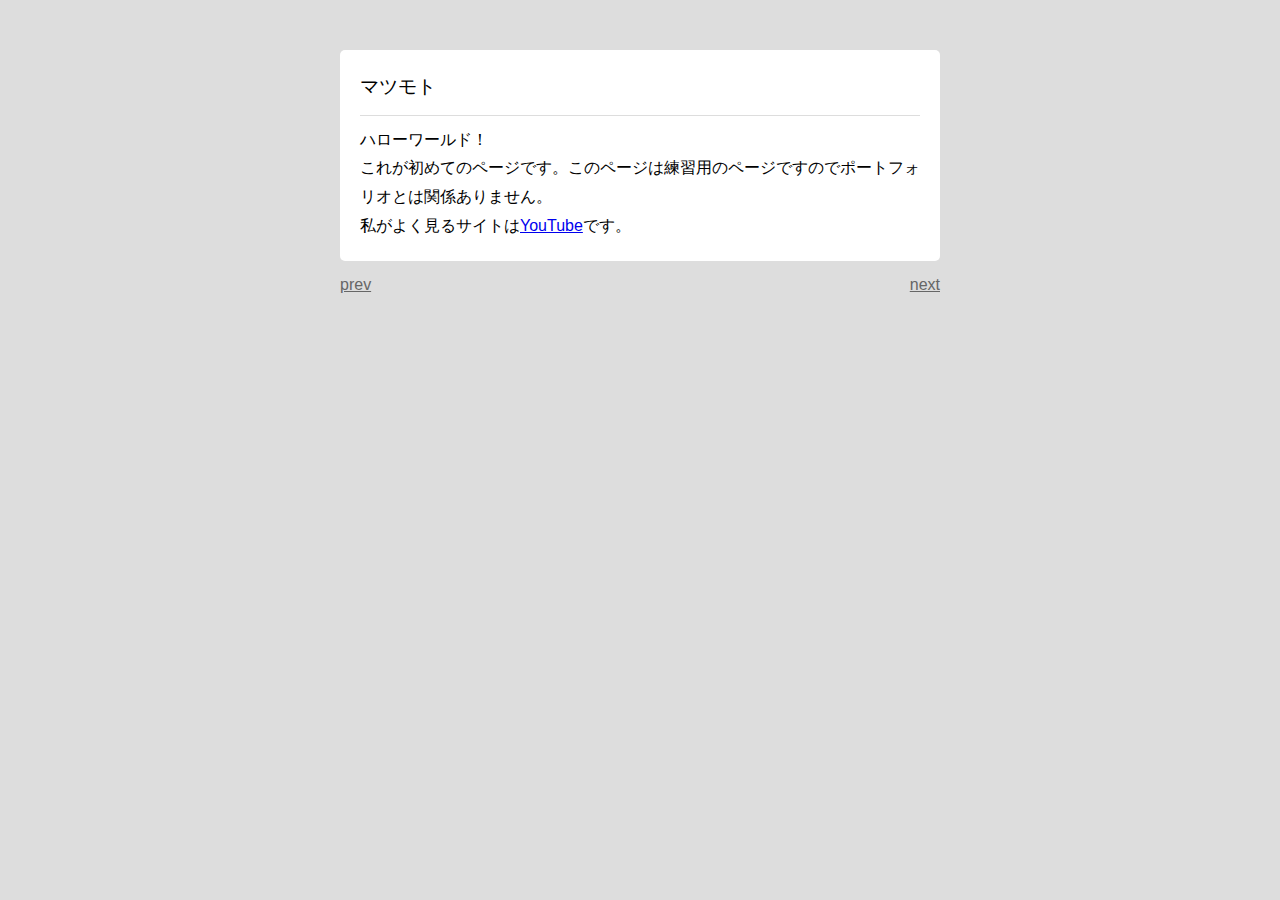
==== index.html @ f0234600 "practice.htmlを追加" ====
<!DOCTYPE html>
<html lang="ja">
  <head>
    <meta charset="UTF-8" />
    <meta name="viewport" content="width=device-width, initial-scale=1.0" />
    <title>smple page</title>
    <link rel="stylesheet" href="./style.css" />
  </head>
  <body>
    <div id="container">
      <div class="info">
        <div class="name">マツモト</div>
        <div class="txt">
          ハローワールド！<br>
          これが初めてのページです。このページは練習用のページですのでポートフォリオとは関係ありません。<br>
          私がよく見るサイトは<a href="http://youtube.com" target='_blank'>YouTube</a>です。
        </div>
      </div>
      <div class="btns">
        <a class="prev btn" href="./prev.html">prev</a>
        <a class="next btn" href="./next.html">next</a>
        
      </div>

    </div>
  </body>
</html>
---- style.css ----
body{
  font-family: "Helvetica Neue",Arial,"Hiragino Kaku Gothic ProN","Hiragino Sans",Meiryo,sans-serif;
  margin: 0;
  padding: 20px;
  background-color: #ddd;
  line-height: 1.8;
}

img{
  max-width: 100%;
  height: auto;
}

img.frame{
  border: 1px solid #ccc;
}

#container{
  max-width: 600px;
  margin: 30px auto;
}

.info{
  background-color: #fff;
  padding: 20px;
  margin-bottom: 10px;
  border-radius: 5px;
}

.name{
  margin-bottom: 10px;
  padding-bottom: 10px;
  font-size: 1.2em;
  border-bottom: 1px solid #ddd;
}

.btns{
  display: flex;
}

.btns .btn{
  color: #666;
}

.btns .next{
  margin-left: auto;
}

.btns .prev{
  margin-right: auto;
}
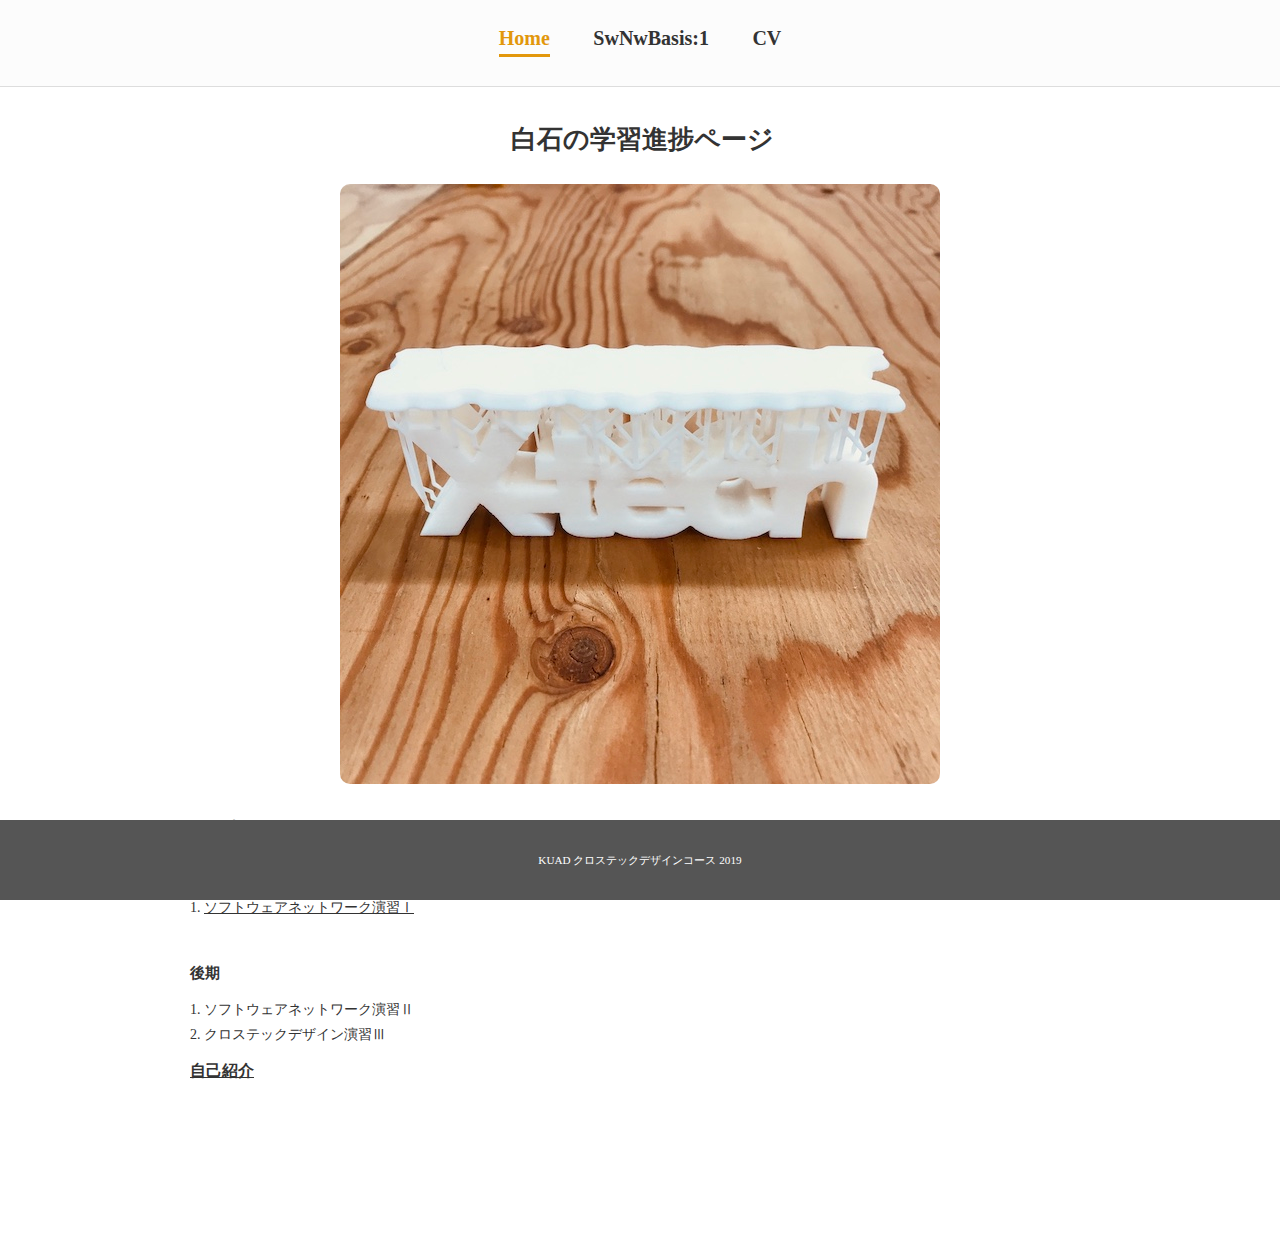
==== commit 29eb5400: "ファイル追加" ====
--- a/index.html
+++ b/index.html
@@ -1,27 +1,52 @@
 <!DOCTYPE html>
-<html lang="ja">
+<html lang="ja" dir="ltr">
+
   <head>
-    <meta charset="UTF-8" />
-    <meta name="viewport" content="width=device-width, initial-scale=1.0" />
-    <title>smple page</title>
-    <link rel="stylesheet" href="./style.css" />
+    <meta charset="utf-8">
+    <meta name="viewport" content="width=device-width, initial-scale=1.0">
+    <meta http-equiv="X-UA-Compatible" content="ie=edge">
+    <title>shiraSP2index</title>
+    <link rel="stylesheet" href="./assets/css/common.css">
+    <link rel="stylesheet" href="./assets/css/custom.css">
   </head>
-  <body>
-    <div id="container">
-      <div class="info">
-        <div class="name">マツモト</div>
-        <div class="txt">
-          ハローワールド！<br>
-          これが初めてのページです。このページは練習用のページですのでポートフォリオとは関係ありません。<br>
-          私がよく見るサイトは<a href="http://youtube.com" target='_blank'>YouTube</a>です。
+
+  <body class='index_page'>
+    <div id='wrapper'>
+      <header>
+        <nav id='main_nav'>
+          <ul>
+            <li><span>Home</sapn></li>
+            <li><a href="./subjects/swnwb1.html">SwNwBasis:1</a></li>
+            <li><a href="./cv.html">CV</a></li>
+          </ul>
+        </nav>
+      </header>
+
+      <main>
+        <h1>白石の学習進捗ページ</h1>
+        <p class="main_pic"><img src="./assets/images/main.jpg" alt=""></p>
+        <h2>履修科目</h2>
+        <div class="period">
+          <h3>前期</h3>
+          <ol>
+            <li><a href="./subjects/swnwb1.html">ソフトウェアネットワーク演習Ⅰ</a></li>
+          </ol>
         </div>
-      </div>
-      <div class="btns">
-        <a class="prev btn" href="./prev.html">prev</a>
-        <a class="next btn" href="./next.html">next</a>
-        
-      </div>
+        <div class="period">
+          <h3>後期</h3>
+          <ol>
+            <li>ソフトウェアネットワーク演習Ⅱ</li>
+            <li>クロステックデザイン演習Ⅲ</li>
+          </ol>
+          <h2><a href="./cv.html">自己紹介</a></h2>
+        </div>
+      </main>
+
+      <footer>
+        <p>KUAD クロステックデザインコース 2019</p>
+      </footer>
 
     </div>
   </body>
+
 </html>
--- a/assets/css/common.css
+++ b/assets/css/common.css
@@ -0,0 +1,39 @@
+html {
+  color: #333;
+  background: #fff;
+
+  font-size: 14px;
+  line-height: 1.8;
+}
+
+*{
+  margin:0;
+  padding:0;
+  box-sizing: border-box;
+}
+
+img{
+  max-width: 100%;
+  height:auto;
+}
+
+a{
+  color:#333;
+}
+
+li{
+  list-style-position: inside;
+}
+
+
+.mb_s{
+  margin-bottom: 10px;
+}
+
+.mb_m{
+  margin-bottom: 20px;
+}
+
+.mb_l{
+  margin-bottom: 40px;
+}--- a/assets/css/custom.css
+++ b/assets/css/custom.css
@@ -0,0 +1,209 @@
+/* body{
+    font-family: Meiryo,sans-serif;
+    font-weight: bold;
+    color: #00ff00;
+    letter-spacing: 5px;
+    line-height: 2;
+} */
+
+
+h1{
+    font-size: 18px;
+    border-left: #e2970c solid 5px;
+    padding-left: 5px;
+    margin-bottom:20px;
+}
+
+h2{
+    font-size: 16px;
+    margin-bottom:15px;
+}
+
+h3{
+    font-size: 15px;
+    margin-bottom:10px;
+}
+
+html,
+body,
+#wrapper{
+    min-height: 100%;
+}
+
+
+
+@media screen and (min-width:481px) { 
+    #wrapper{
+        padding-bottom: 80px;
+    }
+}
+
+@media screen and (max-width:480px) { 
+    #wrapper{
+        padding-top: 60px;
+    }
+}
+
+ul,ol{
+    margin-bottom: 10px;
+}
+
+/*======================================================
+header
+======================================================*/
+header {
+    border-bottom: 1px solid #ddd;
+    background-color: #fcfcfc;
+    position:relative;
+}
+
+@media screen and (max-width:480px) { 
+    header{
+       position: fixed;
+       width:100%;
+       top:0;
+       z-index: 1;
+    }
+}
+
+
+#main_nav{
+    text-align: center;
+    padding: 20px;
+}
+
+#main_nav li{
+    display:inline-block;
+}
+
+#main_nav li a,
+#main_nav li span{
+    font-size:20px;
+    text-decoration: none;
+    margin:0 20px;
+    padding-bottom: 5px;
+    font-weight: bold;
+}
+
+#main_nav li a:hover,
+#main_nav li span{
+    color:#e2970c;
+    
+}
+
+#main_nav li span{
+    border-bottom: 3px solid #e2970c;
+}
+
+
+@media screen and (max-width:480px) { 
+    #main_nav{
+        padding: 10px;
+    }
+
+
+    #main_nav li a,
+    #main_nav li span{
+        font-size:15px;
+        margin:0 10px;
+    }
+}
+
+
+/*======================================================
+main
+======================================================*/
+
+main{
+    padding:30px 50px;
+    max-width: 1000px;
+    margin: 0 auto;
+    position: relative;
+    z-index: 0;
+}
+
+@media screen and (max-width:480px) { 
+    main{
+        padding:30px 20px;
+    }
+}
+
+
+.main_pic{
+    text-align: center;
+    margin-bottom: 30px;
+}
+
+.sub_pic{
+    display:inline-block;
+    padding: 10px;
+    border: 1px solid #ccc;
+}
+
+.sub_pic img{
+    display:block;
+}
+
+.main_pic img{
+    display: block;
+    margin: 0 auto;
+    border-radius: 10px;
+}
+
+.session,
+.period{
+    margin-bottom: 40px;
+}
+
+.session h2{
+    border-bottom: 1px solid #ddd;
+}
+
+
+.youtube{
+    position:relative;
+    width:100%;
+    padding-top:56.25%;
+    margin-bottom: 20px;
+}
+.youtube iframe{
+    position:absolute;
+    top:0;
+    right:0;
+    width:100%;
+    height:100%;
+}
+
+
+
+body.index_page h1{
+    border: none;
+    text-align: center;
+    font-size: 26px;
+}
+
+/*======================================================
+footer
+======================================================*/
+footer{
+    background-color: #555;
+    color:#fff;
+    font-size: 80%;
+    padding:10px;
+    min-height:80px;
+
+    display: flex;
+    align-items: center;
+    justify-content: center;
+
+   
+}
+
+
+@media screen and (min-width:481px) { 
+    footer{
+        position: fixed;
+        bottom:0;
+        width:100%;
+    }
+}
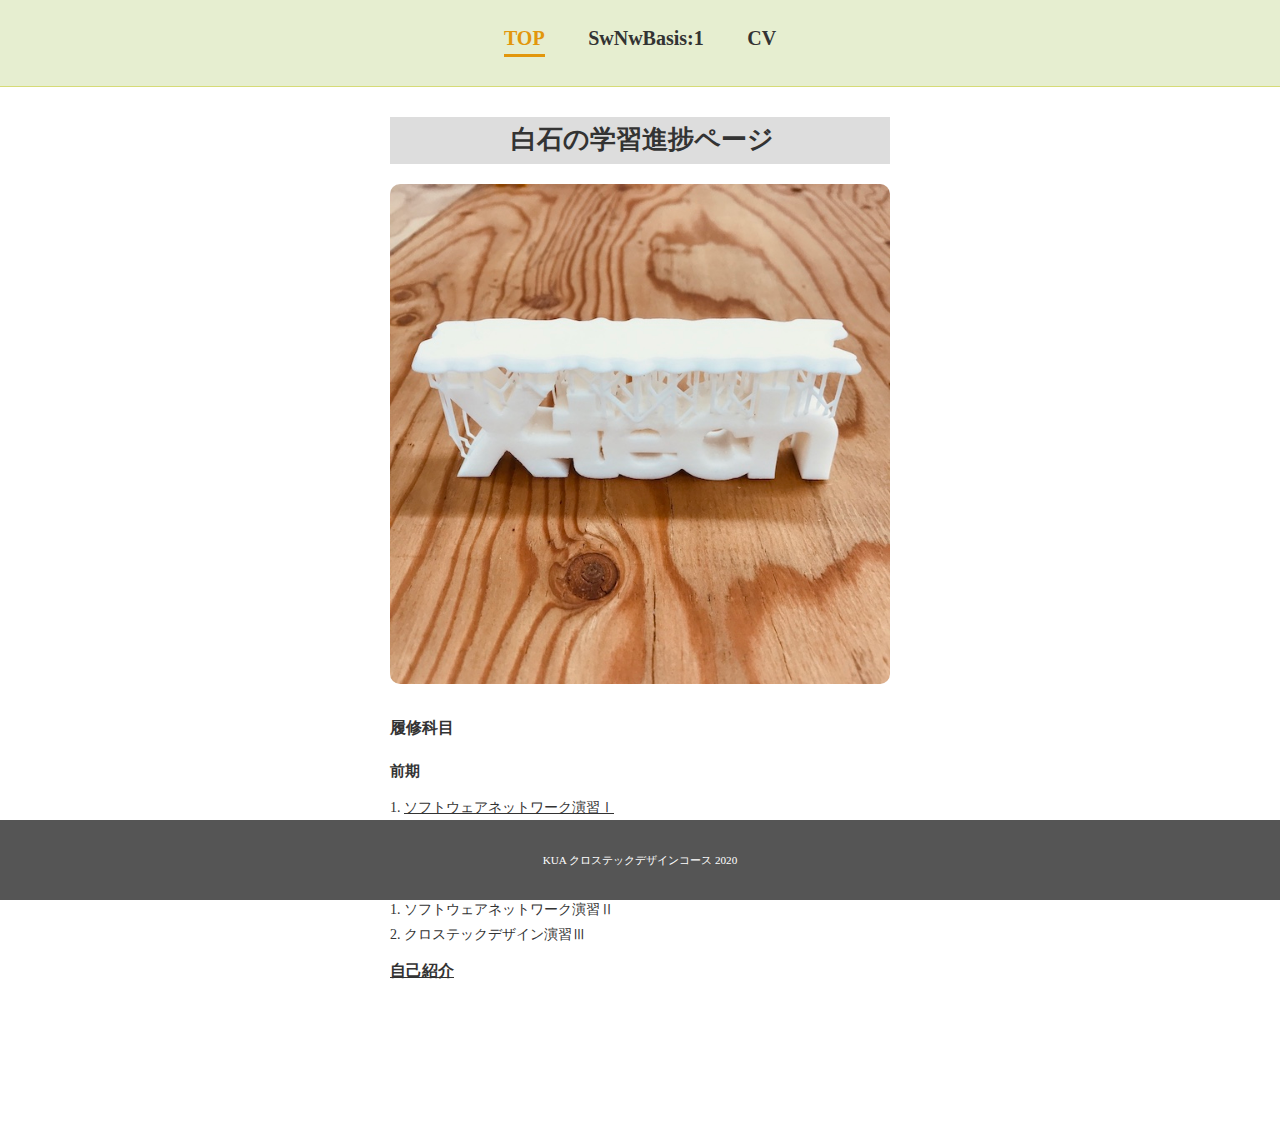
==== commit 65de1696: "再度追加" ====
--- a/index.html
+++ b/index.html
@@ -15,7 +15,7 @@
       <header>
         <nav id='main_nav'>
           <ul>
-            <li><span>Home</sapn></li>
+            <li><span>TOP</sapn></li>
             <li><a href="./subjects/swnwb1.html">SwNwBasis:1</a></li>
             <li><a href="./cv.html">CV</a></li>
           </ul>
@@ -43,7 +43,7 @@
       </main>
 
       <footer>
-        <p>KUAD クロステックデザインコース 2019</p>
+        <p>KUA クロステックデザインコース 2020</p>
       </footer>
 
     </div>
--- a/assets/css/custom.css
+++ b/assets/css/custom.css
@@ -8,10 +8,12 @@
 
 
 h1{
-    font-size: 18px;
+    font-size: 28px;
     border-left: #e2970c solid 5px;
     padding-left: 5px;
     margin-bottom:20px;
+    font-family: serif;
+    background-color: #ddd;
 }
 
 h2{
@@ -52,8 +54,8 @@
 header
 ======================================================*/
 header {
-    border-bottom: 1px solid #ddd;
-    background-color: #fcfcfc;
+    border-bottom: 1px solid rgb(214, 219, 119);
+    background-color: #e6eed0;
     position:relative;
 }
 
@@ -116,7 +118,7 @@
 
 main{
     padding:30px 50px;
-    max-width: 1000px;
+    max-width: 600px;
     margin: 0 auto;
     position: relative;
     z-index: 0;
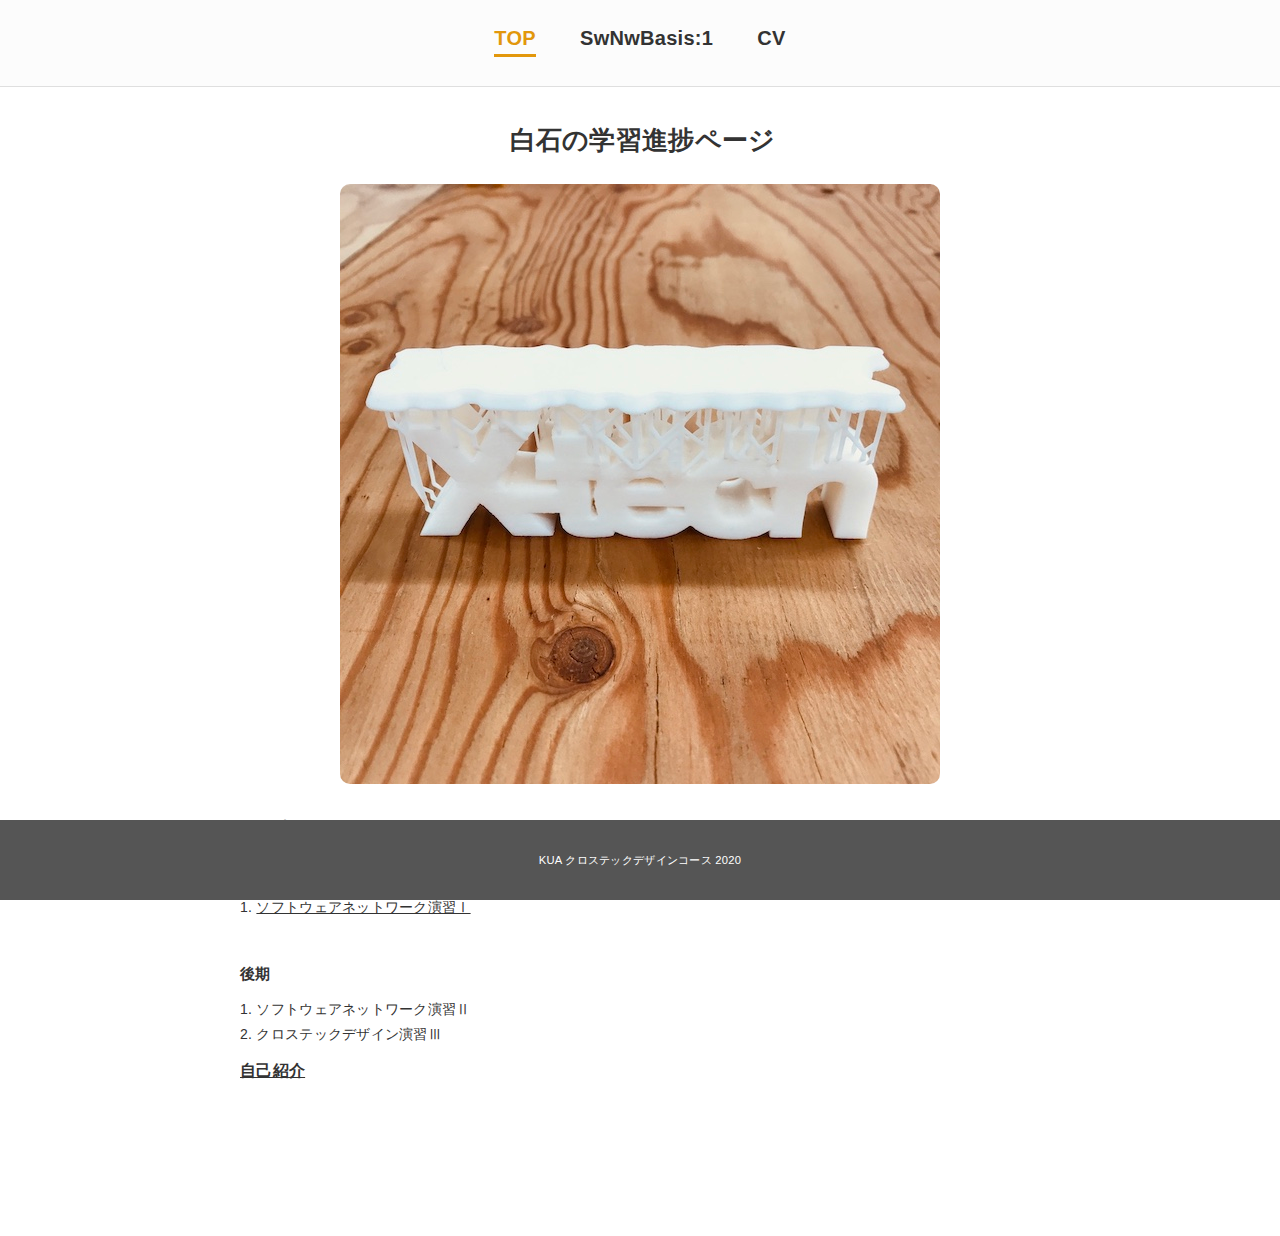
==== commit 17a1b98c: "template追加" ====
--- a/index.html
+++ b/index.html
@@ -5,7 +5,7 @@
     <meta charset="utf-8">
     <meta name="viewport" content="width=device-width, initial-scale=1.0">
     <meta http-equiv="X-UA-Compatible" content="ie=edge">
-    <title>shiraSP2index</title>
+    <title>TOP | matsumoto kaoru</title>
     <link rel="stylesheet" href="./assets/css/common.css">
     <link rel="stylesheet" href="./assets/css/custom.css">
   </head>
@@ -16,7 +16,7 @@
         <nav id='main_nav'>
           <ul>
             <li><span>TOP</sapn></li>
-            <li><a href="./subjects/swnwb1.html">SwNwBasis:1</a></li>
+            <li><a href="./subjects/case1.html">SwNwBasis:1</a></li>
             <li><a href="./cv.html">CV</a></li>
           </ul>
         </nav>
@@ -29,7 +29,7 @@
         <div class="period">
           <h3>前期</h3>
           <ol>
-            <li><a href="./subjects/swnwb1.html">ソフトウェアネットワーク演習Ⅰ</a></li>
+            <li><a href="./subjects/case1.html">ソフトウェアネットワーク演習Ⅰ</a></li>
           </ol>
         </div>
         <div class="period">
--- a/assets/css/custom.css
+++ b/assets/css/custom.css
@@ -1,19 +1,17 @@
-/* body{
-    font-family: Meiryo,sans-serif;
-    font-weight: bold;
-    color: #00ff00;
-    letter-spacing: 5px;
-    line-height: 2;
-} */
+ body{
+    font-family: "Helvetica Neue",Arial,"Hiragino Kaku Gothic ProN","Hiragino Sans",Meiryo,sans-serif;
+    color: #333;
+    letter-spacing: 0.02em;
+    line-height: 1.8;
+} 
 
 
 h1{
-    font-size: 28px;
+    font-size: 18px;
     border-left: #e2970c solid 5px;
     padding-left: 5px;
     margin-bottom:20px;
-    font-family: serif;
-    background-color: #ddd;
+    /* background-color: #ddd; */
 }
 
 h2{
@@ -54,8 +52,8 @@
 header
 ======================================================*/
 header {
-    border-bottom: 1px solid rgb(214, 219, 119);
-    background-color: #e6eed0;
+    border-bottom: 1px solid rgb(223, 223, 223);
+    background-color: #fcfcfc;
     position:relative;
 }
 
@@ -118,7 +116,7 @@
 
 main{
     padding:30px 50px;
-    max-width: 600px;
+    max-width: 900px;
     margin: 0 auto;
     position: relative;
     z-index: 0;
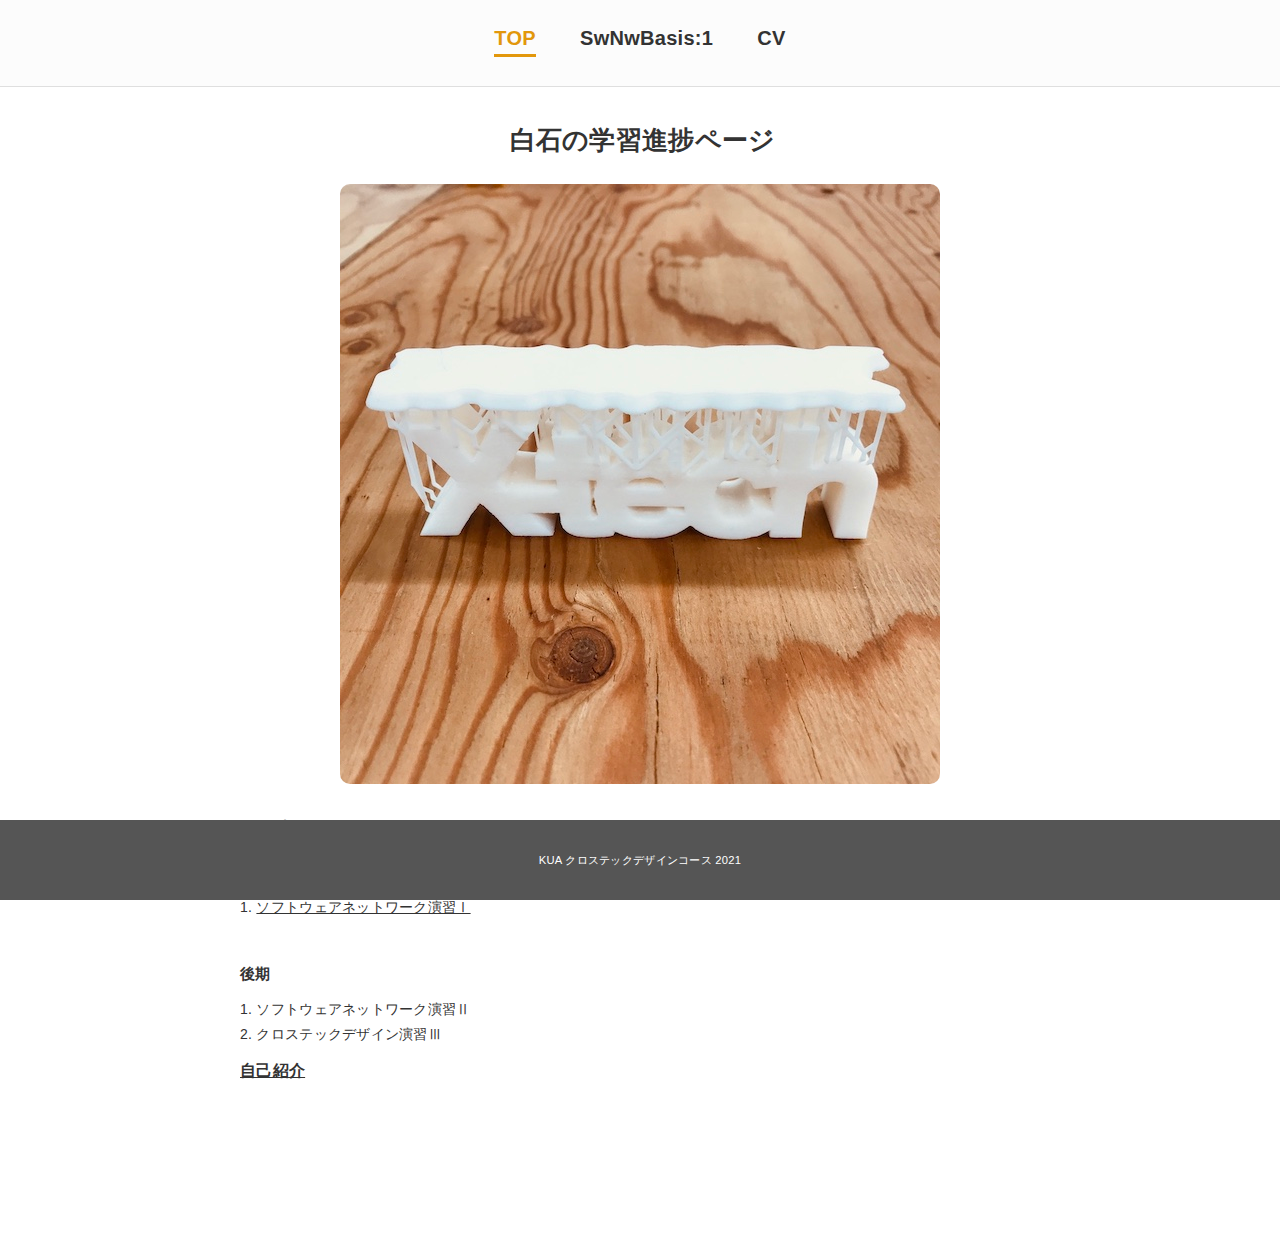
==== commit d00e3bce: "2021に変更" ====
--- a/index.html
+++ b/index.html
@@ -43,7 +43,7 @@
       </main>
 
       <footer>
-        <p>KUA クロステックデザインコース 2020</p>
+        <p>KUA クロステックデザインコース 2021</p>
       </footer>
 
     </div>
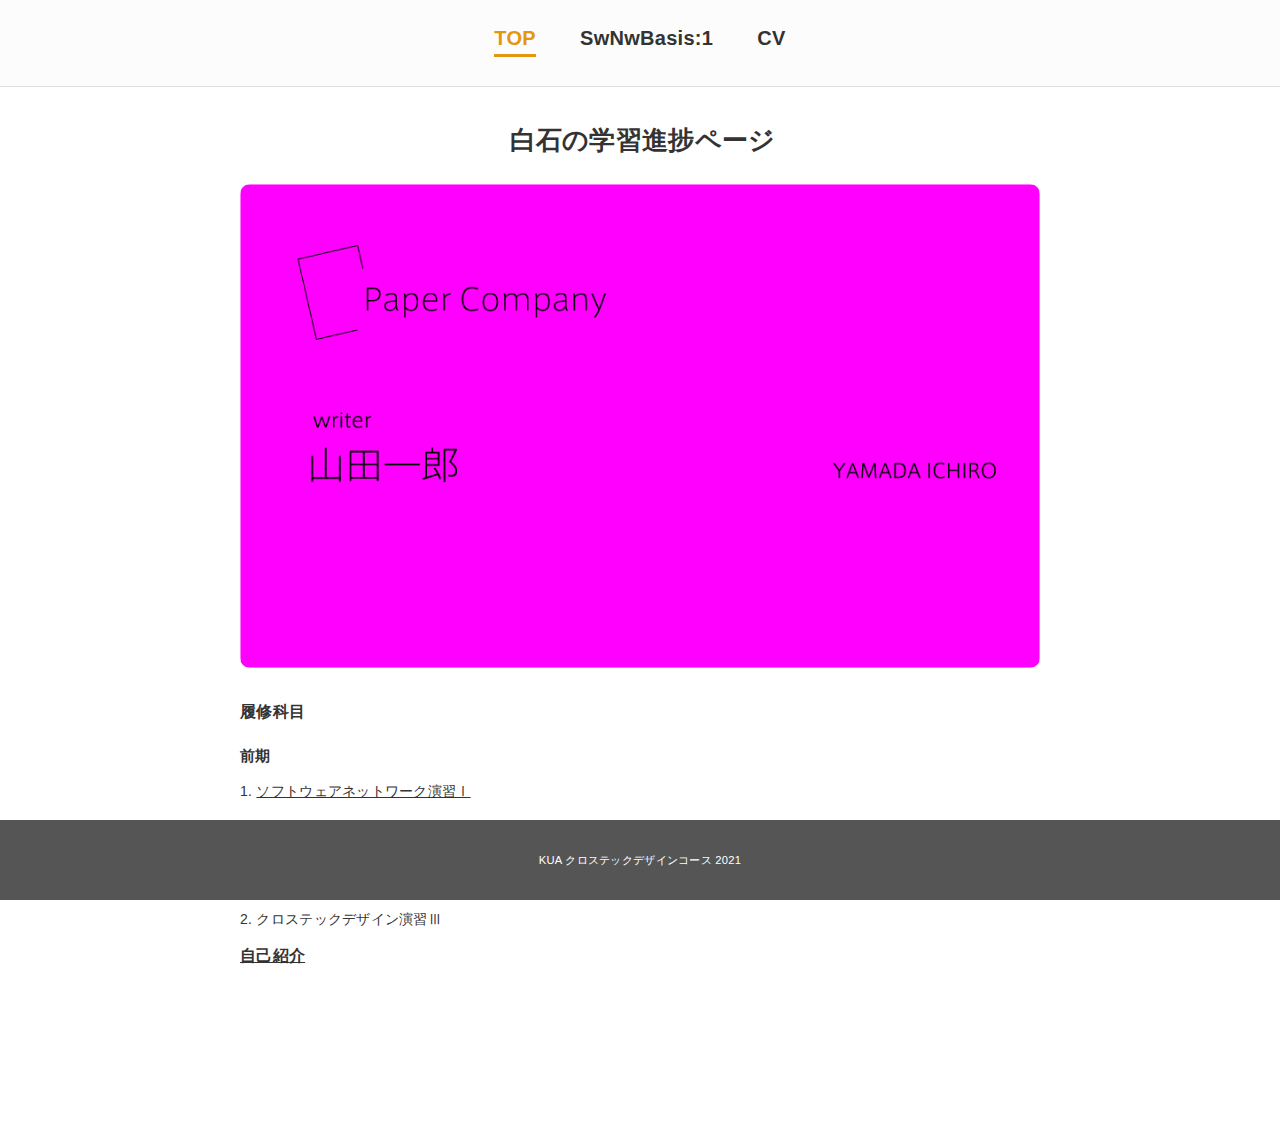
==== commit 5ba23f57: "template更新" ====
--- a/index.html
+++ b/index.html
@@ -24,7 +24,7 @@
 
       <main>
         <h1>白石の学習進捗ページ</h1>
-        <p class="main_pic"><img src="./assets/images/main.jpg" alt=""></p>
+        <p class="main_pic"><img src="./assets/images/card.png" alt=""></p>
         <h2>履修科目</h2>
         <div class="period">
           <h3>前期</h3>
